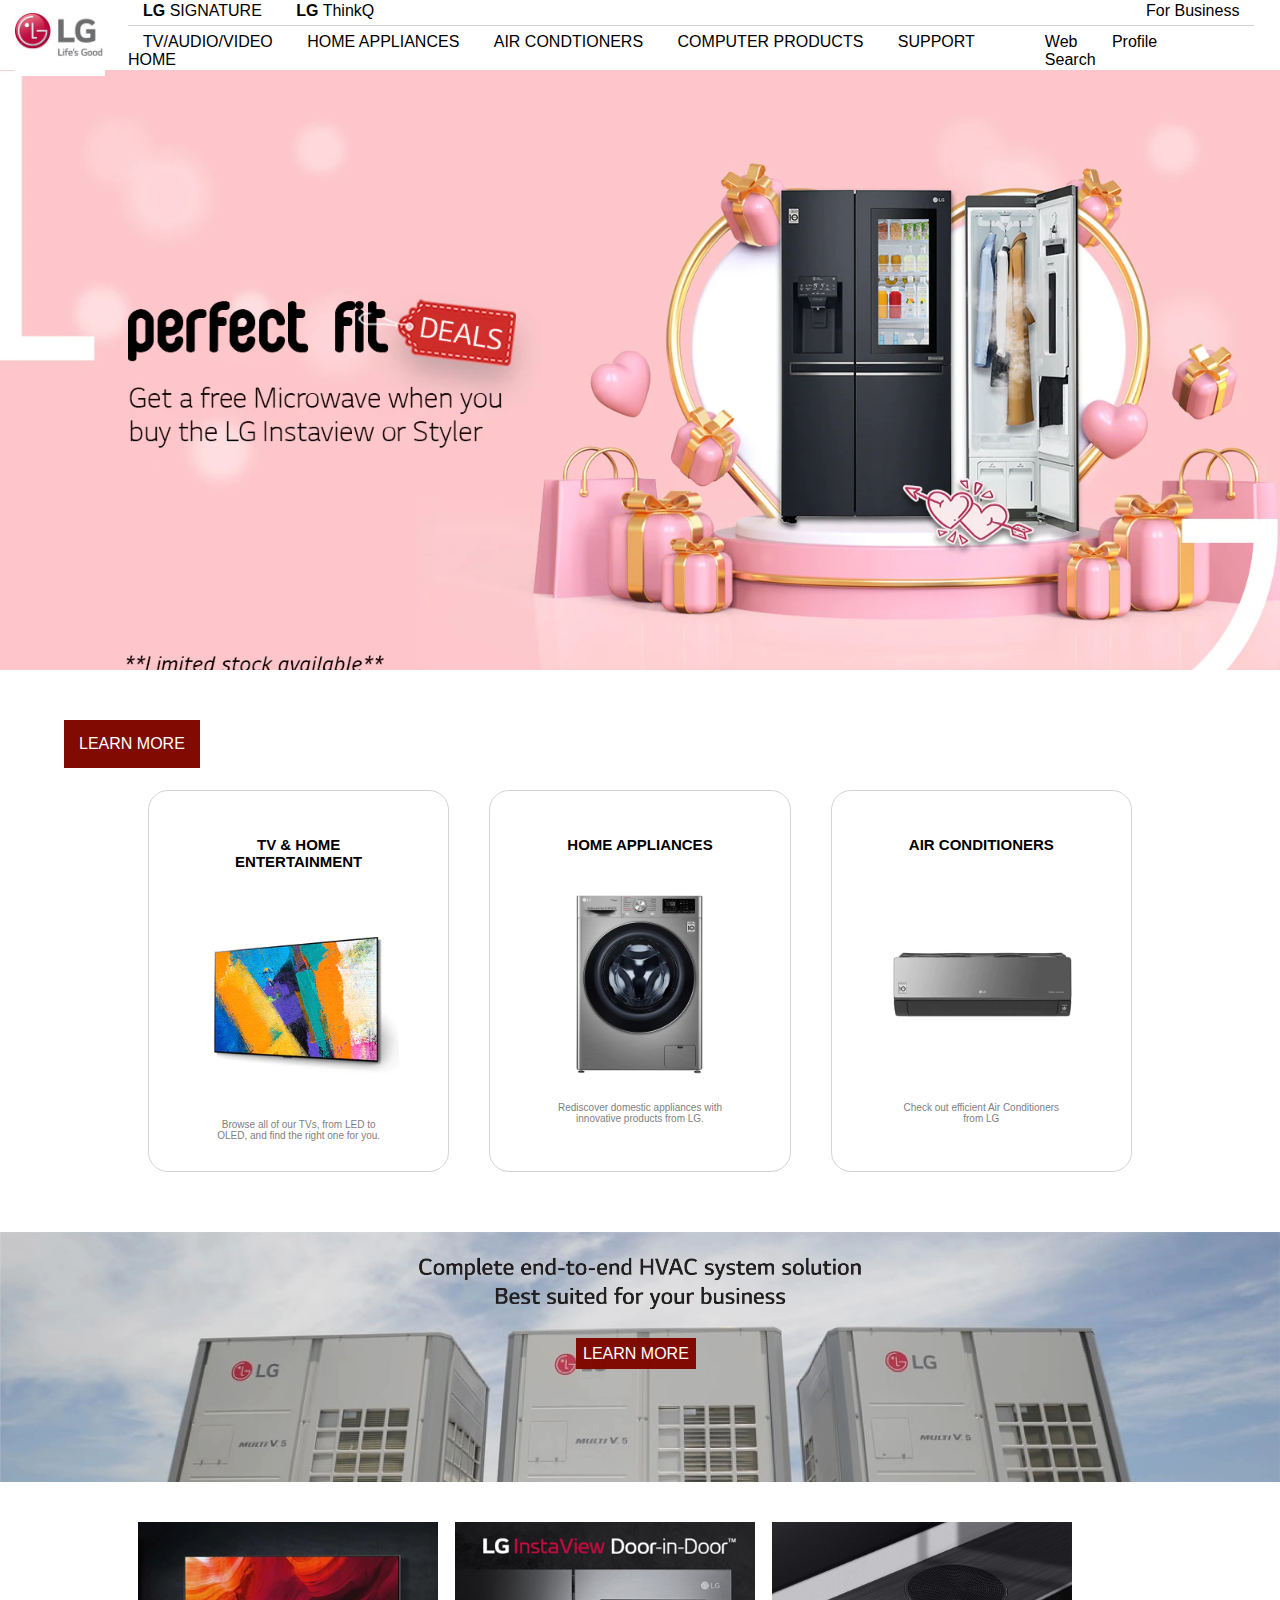
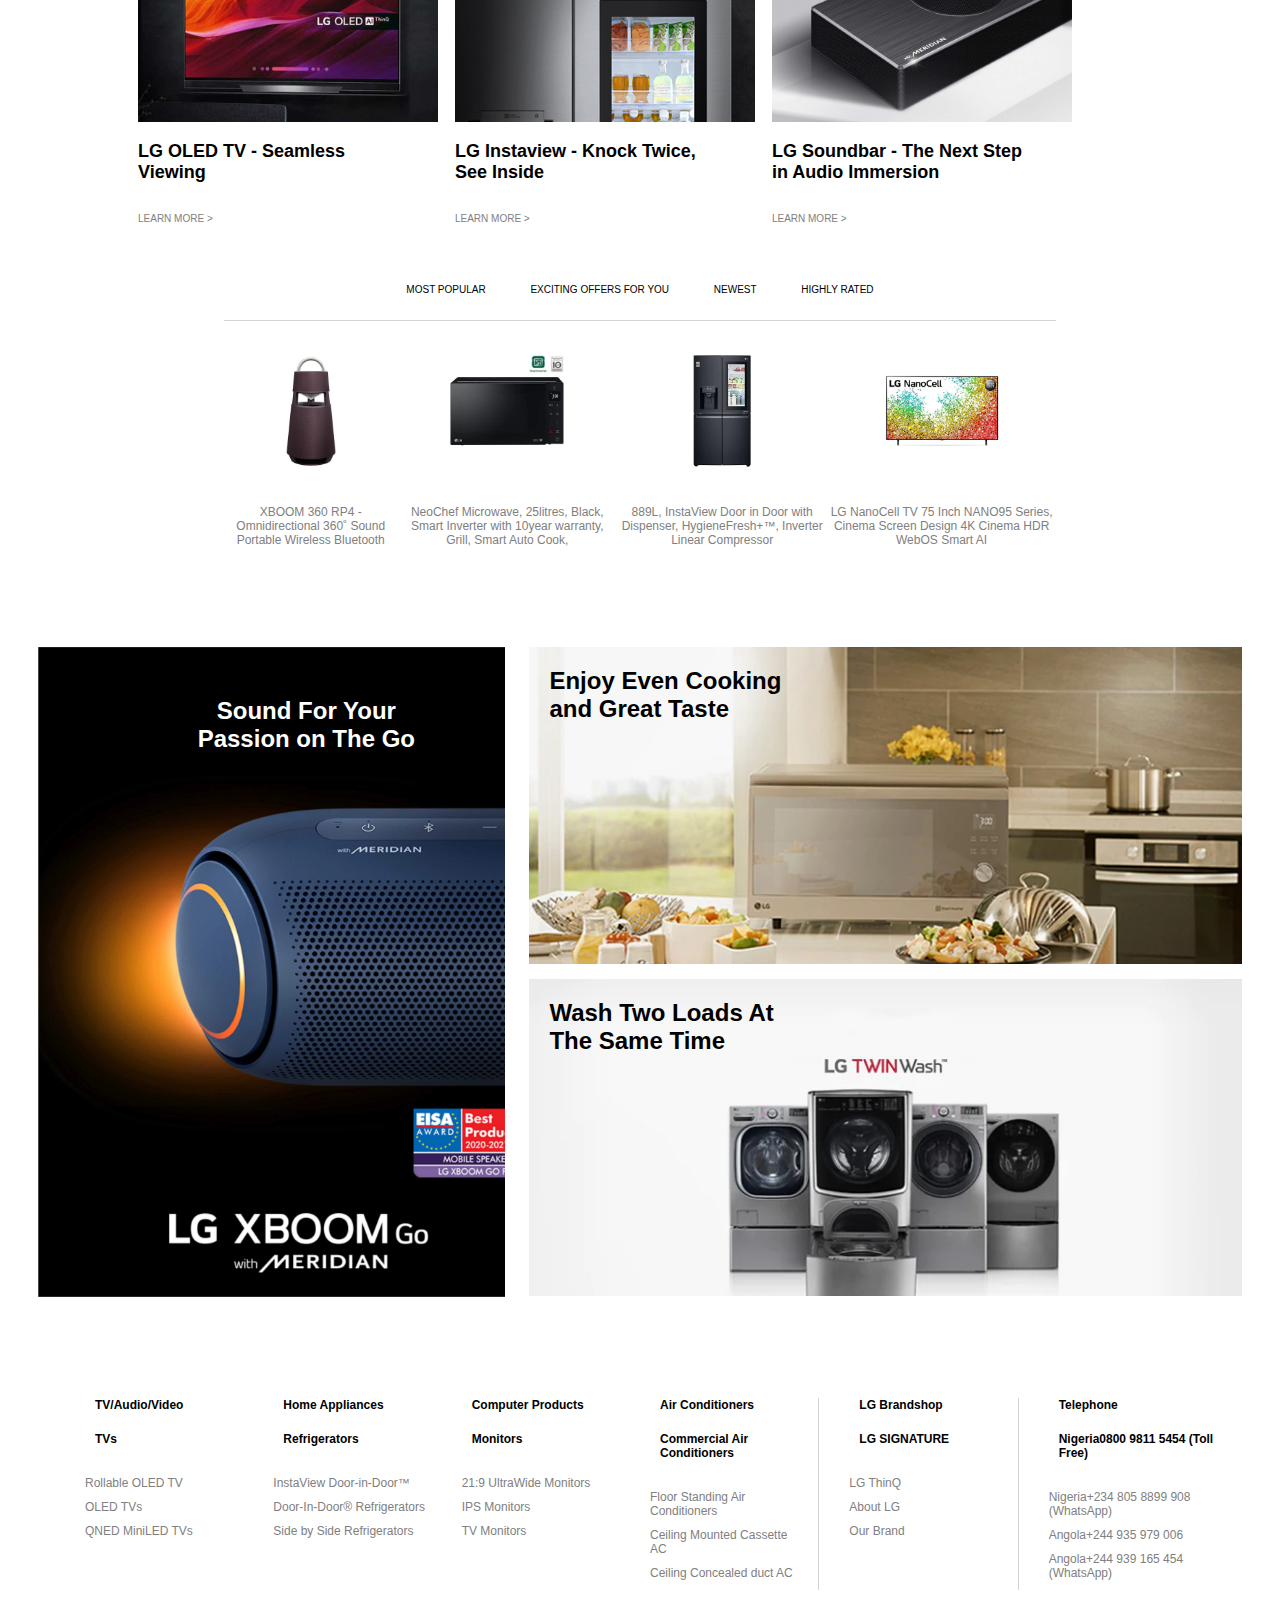
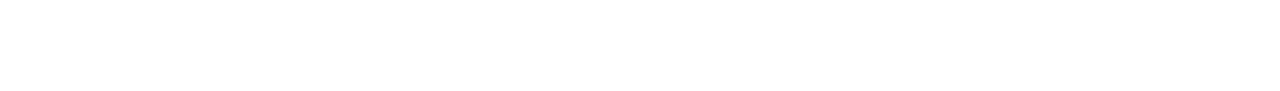
==== index.html @ 8df19f79 "we are adding our first page" ====
<!DOCTYPE html>
<html lang="en">

<head>
    <meta charset="UTF-8">
    <meta http-equiv="X-UA-Compatible" content="IE=edge">
    <meta name="viewport" content="width=device-width, initial-scale=1.0">
    <title>Document</title>
    <link rel="stylesheet" href="css/main.css">

</head>

<body>
    <div class="header">
        <div class="logo">
            <a href="index.html">
                <img src="img/logo.jpg" alt=""></a>
        </div>

        <div class="nav-links">
            <div class="row1">
                <div class="left">
                    <a href="#"><b>LG</b> SIGNATURE</a>
                    <a href="#"><b>LG</b> ThinkQ</a>
                </div>
                <div class="right">
                    <a href="#">For Business</a>
                </div>
            </div>
            <div class="row2">
                <div class="left">
                    <a href="tv_audio_video.html">TV/AUDIO/VIDEO</a>
                    <a href="home_appliances.html">HOME APPLIANCES</a>
                    <a href="#">AIR CONDTIONERS</a>
                    <a href="#">COMPUTER PRODUCTS</a>
                    <a href="#">SUPPORT HOME</a>
                </div>
                <div class="right">
                    <a href="#">Web</a>
                    <a href="#">Profile</a>
                    <a href="#">Search</a>
                </div>
            </div>
        </div>
    </div>
    <div class="slider">
        <a href="#">LEARN MORE</a>
    </div>

    <div class="section1">
        <div class="col">
            <h1>TV & HOME <br> ENTERTAINMENT</h1>
            <img src="img/africa-categoryselector-3.webp" alt="">
            <p>Browse all of our TVs, from LED to<br> OLED, and find the right one for you.</p>

        </div>
        <div class="col">
            <h1>HOME APPLIANCES</h1>
            <img src="img/africa-categoryselector-2.webp" alt="">
            <p> Rediscover domestic appliances with <br> innovative products from LG.</p>

        </div>
        <div class="col">
            <h1>AIR CONDITIONERS</h1>
            <img src="img/africa-categoryselector-1.webp" alt="">
            <p>Check out efficient Air Conditioners <br> from LG</p>

        </div>
    </div>
    <div class="complete">
        <a href="#">LEARN MORE</a>
    </div>

    <div class="section2">
        <div class="col">
            <img src="img/africa-home-ctaoverlay-1.webp" alt="">
            <h1>LG OLED TV - Seamless<br> Viewing</h1>
            <p><a href="#"> LEARN MORE ></a></p>
        </div>
        <div class="col">
            <img src="img/africa-home-ctaoverlay-2.jpg" alt="">
            <h1>LG Instaview - Knock Twice,<br> See Inside</h1>
            <p><a href="#"> LEARN MORE ></a></p>
        </div>
        <div class="col">
            <img src="img/africa-soundbars-2021-hero3.jpg" alt="">
            <h1>LG Soundbar - The Next Step<br> in Audio Immersion</h1>
            <p><a href="#">LEARN MORE ></a></p>
        </div>
    </div>

    <div class="coli1">
        <a href="#">MOST POPULAR</a>
        <a href="#">EXCITING OFFERS FOR YOU</a>
        <a href="#">NEWEST</a>
        <a href="#">HIGHLY RATED</a>
    </div>

    <div class="section3">
        <div class="col2">
            <img src="img/md07538680-350x350.webp" alt="">
            <p>XBOOM 360 RP4 - Omnidirectional 360˚ Sound Portable Wireless Bluetooth</p>
        </div>
        <div class="col2">
            <img src="img/TH-350-basic.webp" alt="">
            <p>NeoChef Microwave, 25litres, Black, Smart Inverter with 10year warranty, Grill, Smart Auto Cook,</p>
        </div>
        <div class="col2">
            <img src="img/TH-350.webp" alt="">
            <p>889L, InstaView Door in Door with Dispenser, HygieneFresh+™, Inverter Linear Compressor</p>
        </div>
        <div class="col2">
            <img src="img/Basic-350.webp" alt="">
            <p>LG NanoCell TV 75 Inch NANO95 Series, Cinema Screen Design 4K Cinema HDR WebOS Smart AI</p>
        </div>
    </div>

    
    <div class="section4">
        <div class="col1">
            <h2>Sound For Your <br> Passion on The Go</h2>
        </div>
        <div class="col2">
            <div class="img1">
                <h2>Enjoy Even Cooking <br> and Great Taste</h2>
            </div>
            <div class="img2">
                <h2>Wash Two Loads At <br> The Same Time</h2>
            </div>
        </div>
    </div>
    <div class="footer-section">

        <div class="col1">
            <h3>TV/Audio/Video</h3>
            <h5>TVs</h5>
            <ul>
                <li>Rollable OLED TV</li>
                <li>OLED TVs</li>
                <li>QNED MiniLED TVs</li>
            </ul>
        </div>
        <div class="col1">
            <h3>Home Appliances</h3>
            <h5>Refrigerators</h5>
            <ul>
                <li>InstaView Door-in-Door™</li>
                <li>Door-In-Door® Refrigerators</li>
                <li>Side by Side Refrigerators</li>
            </ul>
        </div>
        <div class="col1">
            <h3>Computer Products</h3>
            <h5>Monitors</h5>
            <ul>
                <li>21:9 UltraWide Monitors</li>
                <li>IPS Monitors</li>
                <li>TV Monitors</li>
            </ul>
        </div>
        <div class="col1">
            <h3>Air Conditioners</h3>
            <h5>Commercial Air Conditioners</h5>
            <ul>
                <li>Floor Standing Air Conditioners</li>
                <li>Ceiling Mounted Cassette AC</li>
                <li>Ceiling Concealed duct AC</li>
            </ul>
        </div>
        <div class="col1 v-line">
            <h3>LG Brandshop</h3>
            <h5>LG SIGNATURE</h5>
            <ul>
                <li>LG ThinQ</li>
                <li>About LG</li>
                <li>Our Brand</li>
            </ul>
        </div>
        <div class="col1 v-line">
            <h3>Telephone</h3>
            <h5>Nigeria0800 9811 5454 (Toll Free)</h5>
            <ul>
                <li>Nigeria+234 805 8899 908 (WhatsApp)</li>
                <li>Angola+244 935 979 006</li>
                <li>Angola+244 939 165 454 (WhatsApp)</li>
            </ul>
        </div>
    </div>


</body>

</html>
---- css/main.css ----
*{padding: 0; margin: 0; font-family: sans-serif;}

/* Header section start */

.header{height: 70px; width: 100%; display: flex; align-items: center;}
.header .logo img{width: 90px;}
.header .logo{width: 10%;}
.header .nav-links{width: 88%;}
.header a{text-decoration: none;color: black;margin: 5px; padding: 10px;}
.header .nav-links .row1{display: flex; justify-content: space-between; border-bottom: 0.4px solid lightgray; padding-bottom: 5px;}
.header .nav-links .row2{display: flex;justify-content: space-between;padding-top: 7px;}

/* Header section End */

/* Slider section start */
.slider{width: 100%; height: 600px; background-image: url("../img/banner.webp"); background-repeat: no-repeat; background-size: cover;}
.slider a{text-decoration: none; color: white; background-color: rgba(128, 9, 0, 0.993); padding: 15px; position: absolute; top: 80%; left: 5%;}

/* Slider section end */

/* Section1 begin */
.section1{display: flex; width: 80%; text-align: center; margin: auto; margin-top: 100px; padding-bottom: 40px;}
.section1 img{width: 200px;}
.section1 .col{width: 29%; margin: 20px;border: 1px solid lightgray; border-radius: 20px; padding: 15px;}
.section1 h1{font-size: 15px; padding: 30px;}
.section1 p{padding: 15px; color: grey; font-size: 10px;}

/* Section1 end */

/* Complete start */
.complete{width: 100%; height: 250px; background-image: url("../img/B2B\ Banner-01-01.webp"); background-repeat: no-repeat; background-size: cover;}
.complete a{text-decoration: none; color: white; background-color: rgba(128, 9, 0, 0.993);padding: 7px; position: relative; top: 45%; left: 45%;}

/* Complete end */

/* Section2 start */
.section2{display: flex; width: 80%; text-align: center; margin: auto; margin-top: 30px;}
.section2 img{width: 300px;}
.section2 .col{width: 29%; margin: 10px;}
.section2 h1{font-size: 18px;text-align: left; padding-top: 15px;}
.section2 p{padding-top: 30px; color: gray; text-align: left; font-size: 10px;}
.section2 a{text-decoration: none; color: grey;}
/* Section2 end */

/* Section3 start */
.coli1{display: flex; align-items: center; margin: auto; margin-top: 50px; justify-content: space-around; width: 40%; font-size: 10px;}
.coli1 a{text-decoration: none; color: black;  border-bottom: 5px; border-color: solid black; padding-bottom: 15px;}
.section3{display: flex; width: 65%; text-align: center; margin: auto; margin-top: 10px; border-top: 0.5px solid lightgray;}
.section3 img{width: 120px; padding-top: 30px;}
.section3 p{font-size: 12px; padding-top: 30px; color: gray;}
/* Section3 end */

/* Section4 start */
.section4{width: 96%; display: flex; justify-content: space-around; margin: auto; margin-top: 100px;}
.section4 .col1{width: 38%; background-image: url(../img/africa-home-block-1-t.webp); height: 650px; background-size: cover; text-align: center;}
.section4 .col1 h2{color: white; padding-top: 50px;}
.section4 .col2{width: 58%;}
.section4 .col2 .img1,.img2{height: 317px;}
.section4 .col2 h2{padding-top: 20px; padding-left: 20px; color: black;}
.section4 .col2 .img1{background-image: url(../img/africa-home-block-2-d.webp); margin-bottom: 15px; background-size: cover;}
.section4 .col2 .img2{background-image: url(../img/africa-home-block-3-d.webp); margin-top: 15px; background-size: cover;}

/* footer-section start */
.footer-section{width: 90%; margin: auto; display: flex; justify-content: space-between; margin-top: 100px; margin-bottom: 100px;}
.footer-section h3, h5{color: black; font-size: 12px; padding-bottom: 20px; padding-left: 30px;}
.footer-section .col1{width: 17%; margin: 1px;}
.footer-section .col1 ul li{list-style: none; font-size: 12px; color: gray; margin: 10px; padding-left: 10px;}
.footer-section .v-line{border-left: 1px solid lightgray; padding-left: 10px;}
/* footer-section end */

/* TV/Audio/Video start */
.step1{text-align: center; padding: 30px; width: 40%; padding-left: 30%;}
.step1 p{padding-top: 20px; font-size: 12px;}
/* step1 end */

/* Step2 start*/
.step2{background-image: url(../img/Earbuds_Hero_Clean_D.webp); background-repeat: no-repeat; background-size: cover; height: 500px;}
.step2 h1, h2, h3{color: white; padding-left: 70px;}
.step2 h2{padding-top: 150px; font-size: 25px; padding-bottom: 20px;}
.step2 h1{font-size: 40px; padding-bottom: 20px;}
.step2 a{padding: 20px; text-decoration: none; color: white; background-color: rgba(128, 9, 0, 0.993); position: relative;top: 8%; left: 5%; font-size: 12px;}
/* Step2 end */

/* Step3 start */
.step3{display: flex; width: 90%; text-align: center; margin: auto; margin-top: 30px;}
.step3 img{width: 200px;}
.step3 .col{width: 25%; margin: 10px; border: 1px solid lightgray; border-radius: 20px;}
.step3 h1{font-size: 18px; padding: 30px;}
.step3 p{padding-top: 30px; color: gray; font-size: 15px; padding-bottom: 40px;}
/* Step3 end */

/* Step33 start */
.step33{display: flex; width: 90%; text-align: center; margin: auto; margin-top: 30px;}
.step33 img{width: 200px;}
.step33 .col{width: 25%; margin: 10px; border: 1px solid lightgray; border-radius: 20px;}
.step33 h1{font-size: 18px; padding: 30px;}
.step33 p{padding-top: 30px; color: gray; font-size: 15px; padding-bottom: 40px;}
/* Step33 end */

/* Step4 start */
.step4 h1{text-align: center; padding-top: 40px; padding-bottom: 40px;}
.step44 {display: flex; justify-content: space-evenly; text-align: center; padding-bottom: 50px;}
.step44 img{padding-bottom: 20px;}
.step44 p{color: white; background-color: rgba(128, 9, 0, 0.993);padding: 10px; font-size: 13px;}
/* Step44 end */

/* Step5 start */
.step5{background-image: url(../img/africa-tvaudiovideo-pdp-1-d.webp); background-repeat: no-repeat; background-size: cover; height: 650px; text-align: right; }
.step5 h2{color: black; padding-top: 250px; padding-right: 130px; font-size: 27px;}
.step5 h1{font-size: 45px; padding-top: 20px; padding-right: 40px; padding-bottom: 20px;}
.step5 a{text-decoration: none; color: white; background-color: maroon; padding: 17px; font-size: 13px; position: relative; right: 32%; width: 100px;}
/* Step5 end */
/* Step6 start */
.step6{background-image: url(../img/africa-tvaudiovideo-pdp-2-d.webp); background-repeat: no-repeat; background-size: cover; height: 500px; text-align: right;}
.step6 h1{font-size: 40px; color: white; position: relative;right: 6%; padding-top: 160px;padding-bottom: 40px;}
.step6 a{text-decoration: none; color: white; background-color: maroon; padding: 17px; font-size: 13px; position: relative; right: 32%; width: 100px;}
/* Step6 end */

/* Step7 start */
.step7{background-image: url(../img/africa-tvaudiovideo-pdp-3-d.webp);background-repeat: no-repeat; background-size: cover; height: 500px;}
.step7 h1{font-size: 40px; color: white; margin: auto; padding-left: 70px; padding-top: 170px; padding-bottom: 30px;}
.step7 a{text-decoration: none; color: white; background-color: maroon; padding: 17px; font-size: 13px; width: 100px; position: relative; left: 5%;}
/* Step7 end */

/* footer-section start */
.footer-section{width: 90%; margin: auto; display: flex; justify-content: space-between; margin-top: 100px; margin-bottom: 100px;}
.footer-section h3, h5{color: black; font-size: 12px; padding-bottom: 20px; padding-left: 30px;}
.footer-section .col1{width: 17%; margin: 1px;}
.footer-section .col1 ul li{list-style: none; font-size: 12px; color: gray; margin: 10px; padding-left: 10px;}
.footer-section .v-line{border-left: 1px solid lightgray; padding-left: 10px;}
/* footer-section end */

/* HOME APPLIANCES start */
/* home start */
.home1{text-align: center; padding-top: 50px; padding-bottom: 30px;}
.home1 h1{font-size: 40px; padding-bottom: 20px;}
.home2{background-image: url(../img/africa-homeappliances-hero-1-d.jpg); background-repeat: no-repeat; background-size: cover;height: 480px; text-align: right;}
.home2 h1{font-size: 40px; color: white; padding-top: 160px; padding-right: 200px; padding-bottom: 20px;}
.home2 h2{font-size: 17px; font-weight: lighter; padding-bottom: 40px; padding-right: 150px;}
.home2 a{text-decoration: none; color: white; background-color: maroon; padding: 17px; font-size: 13px; width: 100px; position: relative; right: 34%;}
/* Home2 end */

/* Home3 start */
.home3 h1{text-align: center; padding-top: 60px; padding-bottom: 40px;}
.home33{display: flex; width: 90%; margin: auto; margin-top: 30px; text-align: center;}
.home33 img{width: 200px;}
.home33 .col{width: 25%; margin: 10px; border: 1px solid lightgray; border-radius: 20px;}
.home33 h1{font-size: 18px; padding: 30px;}
.home33 p{padding-top: 30px; color: gray; font-size: 15px; padding-bottom: 40px;}
/* home33 end */

/* home4 start */
.home4 h1{text-align: center; padding-top: 40px; padding-bottom: 40px;}
.home44 {display: flex; justify-content: space-evenly; text-align: center; padding-bottom: 50px;}
.home44 img{padding-bottom: 20px;}
.home44 p{color: white; background-color: rgba(128, 9, 0, 0.993);padding: 10px; font-size: 13px;}
/* home44 end */
/* home5 start */
.home5{background-image: url(../img/africa-homeappliances-supercategory-5\(1\).jpg); background-repeat: no-repeat; background-size: cover; height: 650px; text-align: right; }
.home5 h1{color: white; padding-top: 210px; padding-right: 150px; font-size: 40px;}
.home5 h3{padding-top: 20px; padding-right: 30px; padding-bottom: 20px;}
.home5 a{text-decoration: none; color: white; background-color: maroon; padding: 17px; font-size: 13px; position: relative; right: 32%; width: 100px;}
/* Home5 end */
/* Home6 start */
.home6{background-image: url(../img/africa-homeappliances-supercategory-6\(1\).jpg); background-repeat: no-repeat; background-size: cover; height: 650px; text-align: right;}
.home6 h1{color: white; padding-top: 270px; font-size: 40px; padding-right: 100px; padding-bottom: 40px;}
.home6 a{text-decoration: none; color: white; background-color: maroon; padding: 17px; font-size: 13px; position: relative; right: 32%; width: 100px;}
/* Home6 end */
/* footer-section start */
.footer-section{width: 90%; margin: auto; display: flex; justify-content: space-between; margin-top: 100px; margin-bottom: 100px;}
.footer-section h3, h5{color: black; font-size: 12px; padding-bottom: 20px; padding-left: 30px;}
.footer-section .col1{width: 17%; margin: 1px;}
.footer-section .col1 ul li{list-style: none; font-size: 12px; color: gray; margin: 10px; padding-left: 10px;}
.footer-section .v-line{border-left: 1px solid lightgray; padding-left: 10px;}
/* footer-section end */
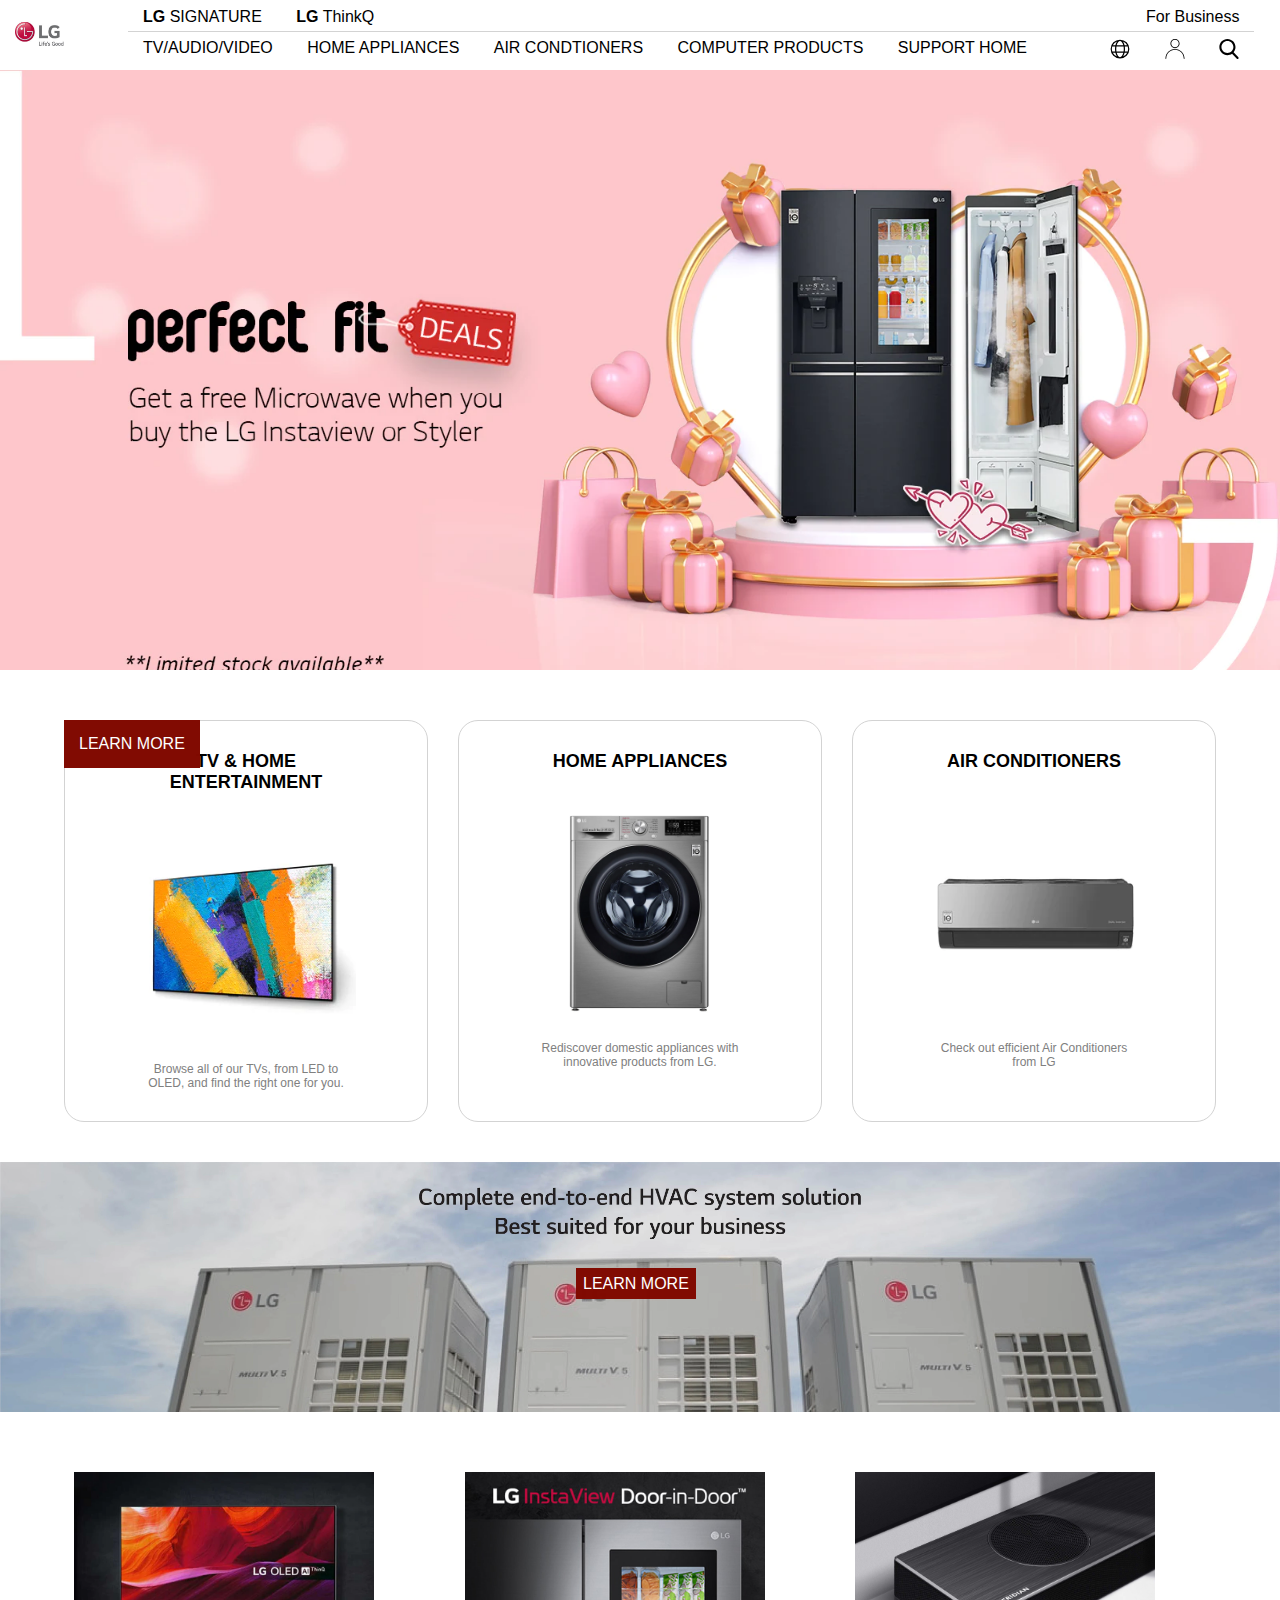
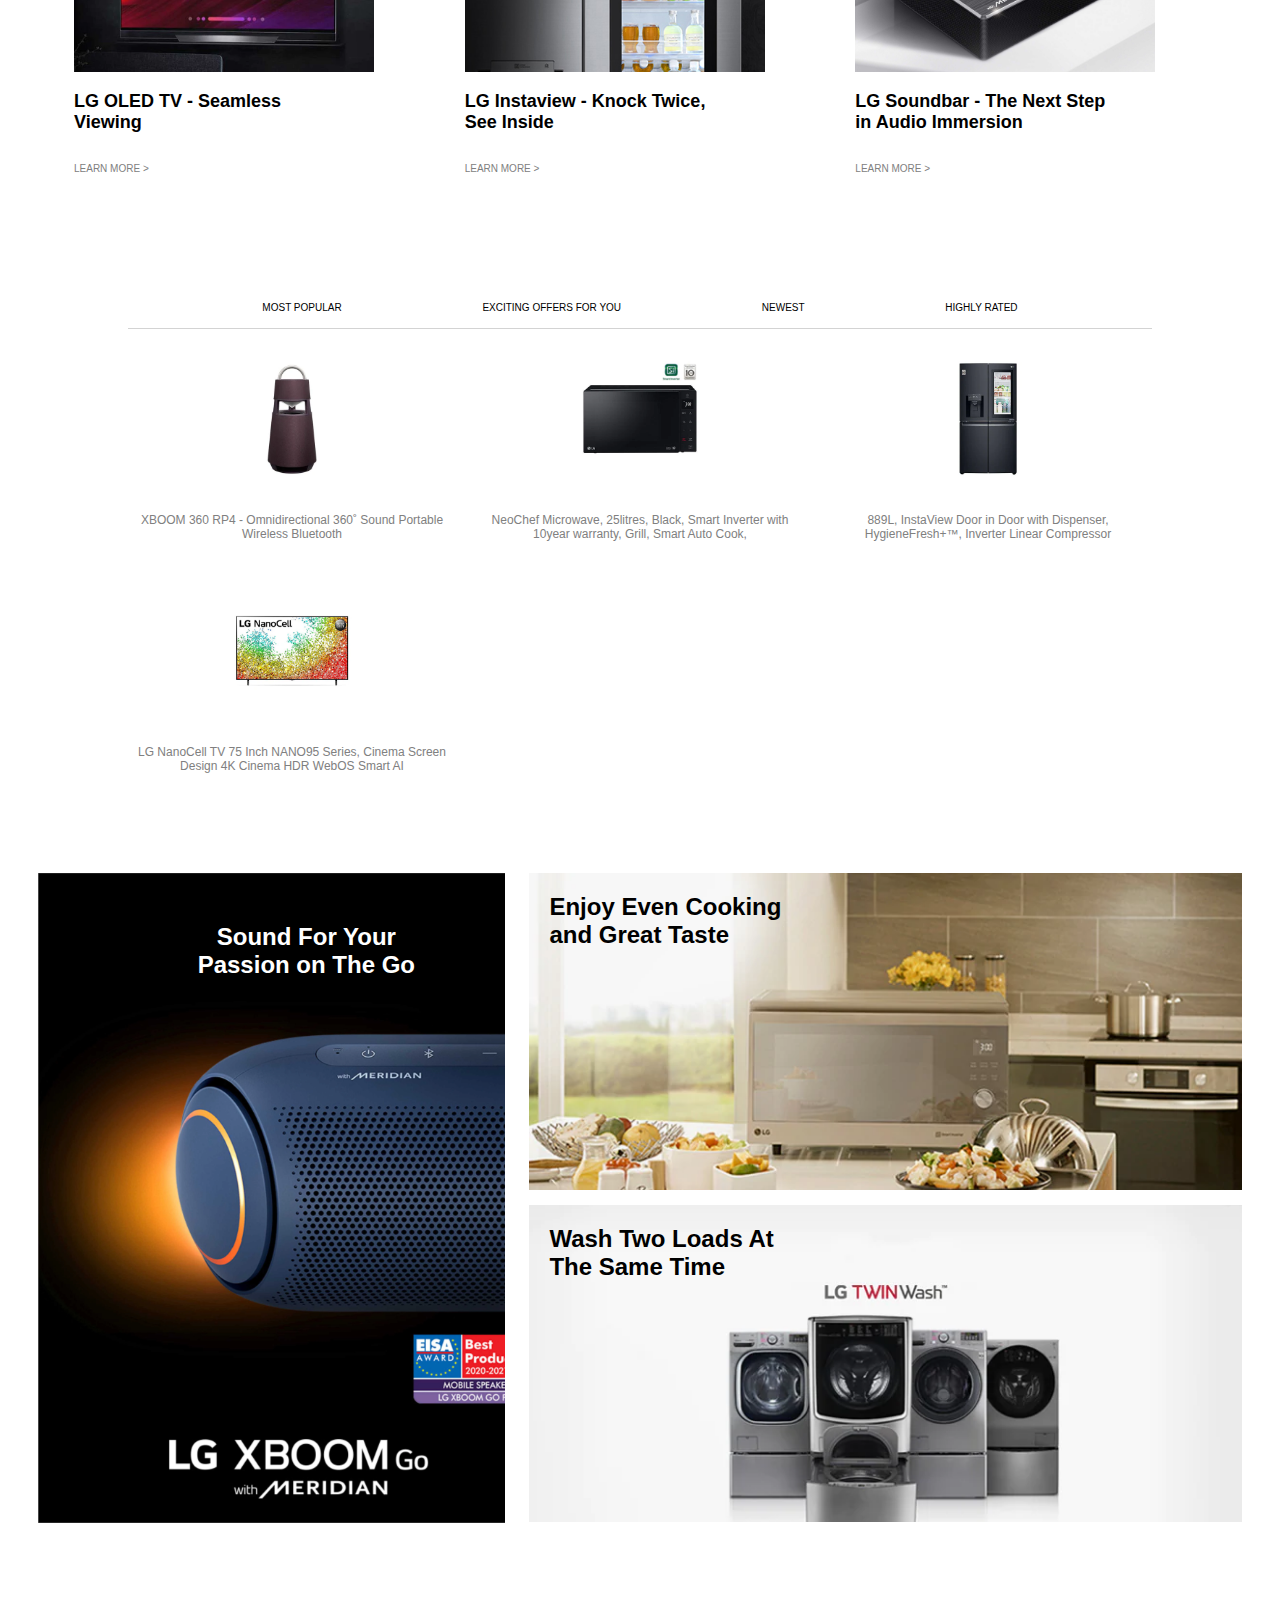
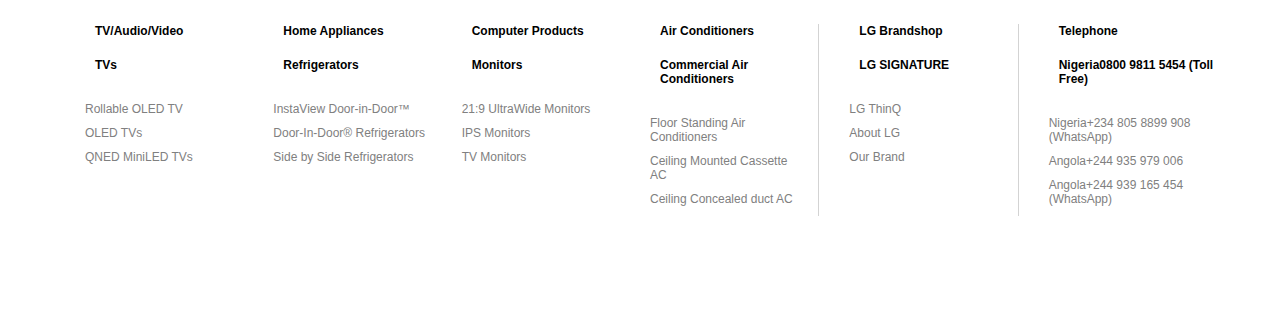
==== commit 7a280d57: "new changes" ====
--- a/index.html
+++ b/index.html
@@ -12,6 +12,10 @@
 
 <body>
     <div class="header">
+        <div class="mobile-icon">
+            <a href="#"><img src="img/menu icon.png" alt=""></a>
+            <a href="#"><img src="img/search.svg" alt=""></a>
+        </div>
         <div class="logo">
             <a href="index.html">
                 <img src="img/logo.jpg" alt=""></a>
@@ -36,11 +40,31 @@
                     <a href="#">SUPPORT HOME</a>
                 </div>
                 <div class="right">
-                    <a href="#">Web</a>
-                    <a href="#">Profile</a>
-                    <a href="#">Search</a>
-                </div>
-            </div>
+                    <a href="#"><img src="img/web.svg" alt=""></a>
+                    <a href="#"><img src="img/profile.svg" alt=""></a>
+                    <a href="#"><img src="img/search.svg" alt=""></a>
+                </div>
+            </div>
+            <div class="row2-mobile">
+                <div class="left">
+                    <a href="#">PRODUCTS</a>
+                    <a href="#">SUPPORT HOME</a>
+                </div>
+                <div class="right">
+                    <a href="#"><img src="img/web.svg" alt=""></a>
+                    <a href="#"><img src="img/profile.svg" alt=""></a>
+                    <a href="#"><img src="img/search.svg" alt=""></a>
+                </div>
+            </div>
+            <div class="row1-mobile">
+                <a href="#"><img src="img/menu icon.png" alt=""></a>
+                <a href="#"><img src="img/search.svg" alt=""></a>
+                <a href="#"><img src="img/logo.jpg" alt=""></a>
+                <a href="#"><img src="img/profile.svg" alt=""></a>
+            </div>
+        </div>
+        <div class="mobile-icon">
+            <a href="#"><img src="img/profile.svg" alt=""></a>
         </div>
     </div>
     <div class="slider">
@@ -115,7 +139,7 @@
         </div>
     </div>
 
-    
+
     <div class="section4">
         <div class="col1">
             <h2>Sound For Your <br> Passion on The Go</h2>
--- a/css/main.css
+++ b/css/main.css
@@ -3,12 +3,16 @@
 /* Header section start */
 
 .header{height: 70px; width: 100%; display: flex; align-items: center;}
-.header .logo img{width: 90px;}
+.header .logo img{width: 50px;}
 .header .logo{width: 10%;}
 .header .nav-links{width: 88%;}
 .header a{text-decoration: none;color: black;margin: 5px; padding: 10px;}
 .header .nav-links .row1{display: flex; justify-content: space-between; border-bottom: 0.4px solid lightgray; padding-bottom: 5px;}
 .header .nav-links .row2{display: flex;justify-content: space-between;padding-top: 7px;}
+.header .nav-links .row2 img{width: 20px;}
+.header .nav-links .row2-mobile{display: none;}
+.header .mobile-icon{display: none;}
+.header .row1-mobile{display: none;}
 
 /* Header section End */
 
@@ -19,11 +23,11 @@
 /* Slider section end */
 
 /* Section1 begin */
-.section1{display: flex; width: 80%; text-align: center; margin: auto; margin-top: 100px; padding-bottom: 40px;}
-.section1 img{width: 200px;}
-.section1 .col{width: 29%; margin: 20px;border: 1px solid lightgray; border-radius: 20px; padding: 15px;}
-.section1 h1{font-size: 15px; padding: 30px;}
-.section1 p{padding: 15px; color: grey; font-size: 10px;}
+.section1{width: 90%; margin: auto; display: grid; grid-template-columns: repeat(auto-fill, minmax(300px, 1fr)); gap: 30px;padding-top: 50px; padding-bottom: 40px; text-align: center;}
+.section1 img{width: 220px;}
+.section1 .col{height: 400px; border: 1px solid lightgray; border-radius: 20px;}
+.section1 h1{font-size: 18px; padding: 30px;}
+.section1 p{padding: 15px; color: grey; font-size: 12px;}
 
 /* Section1 end */
 
@@ -34,18 +38,18 @@
 /* Complete end */
 
 /* Section2 start */
-.section2{display: flex; width: 80%; text-align: center; margin: auto; margin-top: 30px;}
+.section2{width: 90%; margin: auto; display: grid; grid-template-columns: repeat(auto-fill, minmax(300px, 1fr)); gap: 20px;padding-top: 50px; padding-bottom: 20px; text-align: left;}
 .section2 img{width: 300px;}
-.section2 .col{width: 29%; margin: 10px;}
+.section2 .col{height: 350px; margin: 10px;}
 .section2 h1{font-size: 18px;text-align: left; padding-top: 15px;}
 .section2 p{padding-top: 30px; color: gray; text-align: left; font-size: 10px;}
 .section2 a{text-decoration: none; color: grey;}
 /* Section2 end */
 
 /* Section3 start */
-.coli1{display: flex; align-items: center; margin: auto; margin-top: 50px; justify-content: space-around; width: 40%; font-size: 10px;}
+.coli1{display: flex;  margin: auto; margin-top: 50px; justify-content: space-around; width: 70%; font-size: 10px;}
 .coli1 a{text-decoration: none; color: black;  border-bottom: 5px; border-color: solid black; padding-bottom: 15px;}
-.section3{display: flex; width: 65%; text-align: center; margin: auto; margin-top: 10px; border-top: 0.5px solid lightgray;}
+.section3{width: 80%; margin: auto; display: grid; grid-template-columns: repeat(auto-fill, minmax(250px, 1fr));gap: 20px; text-align: center; border-top: 0.5px solid lightgray;}
 .section3 img{width: 120px; padding-top: 30px;}
 .section3 p{font-size: 12px; padding-top: 30px; color: gray;}
 /* Section3 end */
@@ -69,6 +73,9 @@
 /* footer-section end */
 
 /* TV/Audio/Video start */
+.header .nav-links .row2-mobile{display: none;}
+.header .mobile-icon{display: none;}
+.header .row1-mobile{display: none;}
 .step1{text-align: center; padding: 30px; width: 40%; padding-left: 30%;}
 .step1 p{padding-top: 20px; font-size: 12px;}
 /* step1 end */
@@ -82,24 +89,24 @@
 /* Step2 end */
 
 /* Step3 start */
-.step3{display: flex; width: 90%; text-align: center; margin: auto; margin-top: 30px;}
+.step3{width: 90%; margin: auto; padding-top: 30px; display: grid; grid-template-columns: repeat(auto-fill, minmax(250px, 1fr)); gap: 20px; text-align: center;}
 .step3 img{width: 200px;}
-.step3 .col{width: 25%; margin: 10px; border: 1px solid lightgray; border-radius: 20px;}
+.step3 .col{height: 400px; margin: 10px; border: 1px solid lightgray; border-radius: 20px;}
 .step3 h1{font-size: 18px; padding: 30px;}
 .step3 p{padding-top: 30px; color: gray; font-size: 15px; padding-bottom: 40px;}
 /* Step3 end */
 
 /* Step33 start */
-.step33{display: flex; width: 90%; text-align: center; margin: auto; margin-top: 30px;}
+.step33{width: 90%; margin: auto; padding-top: 30px; display: grid; grid-template-columns: repeat(auto-fill, minmax(250px, 1fr)); gap: 20px; text-align: center;}
 .step33 img{width: 200px;}
-.step33 .col{width: 25%; margin: 10px; border: 1px solid lightgray; border-radius: 20px;}
+.step33 .col{height: 400px; margin: 10px; border: 1px solid lightgray; border-radius: 20px;}
 .step33 h1{font-size: 18px; padding: 30px;}
 .step33 p{padding-top: 30px; color: gray; font-size: 15px; padding-bottom: 40px;}
 /* Step33 end */
 
 /* Step4 start */
 .step4 h1{text-align: center; padding-top: 40px; padding-bottom: 40px;}
-.step44 {display: flex; justify-content: space-evenly; text-align: center; padding-bottom: 50px;}
+.step44{width: 95%; margin: auto;display: grid; grid-template-columns: repeat(auto-fill, minmax(200px, 1fr)); gap: 20px; text-align: center; padding-bottom: 30px;}
 .step44 img{padding-bottom: 20px;}
 .step44 p{color: white; background-color: rgba(128, 9, 0, 0.993);padding: 10px; font-size: 13px;}
 /* Step44 end */
@@ -132,6 +139,9 @@
 
 /* HOME APPLIANCES start */
 /* home start */
+.header .nav-links .row2-mobile{display: none;}
+.header .mobile-icon{display: none;}
+.header .row1-mobile{display: none;}
 .home1{text-align: center; padding-top: 50px; padding-bottom: 30px;}
 .home1 h1{font-size: 40px; padding-bottom: 20px;}
 .home2{background-image: url(../img/africa-homeappliances-hero-1-d.jpg); background-repeat: no-repeat; background-size: cover;height: 480px; text-align: right;}
@@ -142,16 +152,16 @@
 
 /* Home3 start */
 .home3 h1{text-align: center; padding-top: 60px; padding-bottom: 40px;}
-.home33{display: flex; width: 90%; margin: auto; margin-top: 30px; text-align: center;}
+.home33{width: 90%; margin: auto; padding-top: 30px; display: grid; grid-template-columns: repeat(auto-fill, minmax(300px, 1fr)); gap: 20px; text-align: center;}
 .home33 img{width: 200px;}
-.home33 .col{width: 25%; margin: 10px; border: 1px solid lightgray; border-radius: 20px;}
+.home33 .col{height: 400px; margin: 10px; border: 1px solid lightgray; border-radius: 20px;} 
 .home33 h1{font-size: 18px; padding: 30px;}
 .home33 p{padding-top: 30px; color: gray; font-size: 15px; padding-bottom: 40px;}
-/* home33 end */
+/* home33 end
 
 /* home4 start */
 .home4 h1{text-align: center; padding-top: 40px; padding-bottom: 40px;}
-.home44 {display: flex; justify-content: space-evenly; text-align: center; padding-bottom: 50px;}
+.home44{width: 95%; margin: auto;display: grid; grid-template-columns: repeat(auto-fill, minmax(200px, 1fr)); gap: 20px; text-align: center; padding-bottom: 30px;}
 .home44 img{padding-bottom: 20px;}
 .home44 p{color: white; background-color: rgba(128, 9, 0, 0.993);padding: 10px; font-size: 13px;}
 /* home44 end */
@@ -172,4 +182,105 @@
 .footer-section .col1{width: 17%; margin: 1px;}
 .footer-section .col1 ul li{list-style: none; font-size: 12px; color: gray; margin: 10px; padding-left: 10px;}
 .footer-section .v-line{border-left: 1px solid lightgray; padding-left: 10px;}
-/* footer-section end */+/* footer-section end */
+
+/* CSS FOR MOBILE VERSION */
+/* Index page */
+@media (max-width:1050px) {
+    .header .nav-links{width: 90%;}
+    .header a{font-size: 10px;}   }
+
+@media (max-width:800px) {
+    .header .nav-links{width: 90%;}
+    .header .nav-links .row2-mobile{display: flex;justify-content: space-between;padding-top: 7px;}
+    .header .nav-links .row2-mobile img{width: 20px;}
+    .header .nav-links .row2{display: none;}
+    .slider{background-size: contain;height: 400px;}
+    .slider a{padding: 15px; position: absolute; top: 65%; left: 10%;}
+    .complete{background-size: contain; height: 200px;}
+    .complete a{left: 42%;}}
+
+    @media (max-width:485px) {
+    .header .logo{width: 140px;}
+    .header .nav-links{display: none;}
+    .header{justify-content: space-between; width: 100%;}
+    .header .mobile-icon{display: block}
+    .header .mobile-icon img{width: 20px;}
+    .slider{background-size: contain;height: 300px;}
+    .slider a{padding: 5px; position: absolute; top: 45%; left: 10%; font-size: 10px;}
+    .section1{display: block;margin-top: 20px;}
+    .section1 img{width: 200px;}
+    .complete a{padding: 5px; position: relative; top: 30%; left: 35%; font-size: 10px;}
+    .section2{margin-top: 0.5px}
+    .section2 img{width: 350px;}
+    .section4{display: block;}
+    .section4 .col1{width: 100%; text-align: center; height: 600px;}
+    .section4 .col2{width: 100%;}
+    .section4 .col2 .img1,.img2{height: 317px;}
+    .footer-section{width: 100%; display: block; text-align: left;}  }
+
+    /* Index page end */
+
+    /* TV_Audio page */
+
+    @media (max-width:1050px) {
+        .header .nav-links{width: 90%;}
+        .header a{font-size: 10px;}   }
+    
+    @media (max-width:800px) {
+        .header .nav-links{width: 90%;}
+        .header .nav-links .row2-mobile{display: flex;justify-content: space-between;padding-top: 7px;}
+        .header .nav-links .row2-mobile img{width: 20px;}
+        .header .nav-links .row2{display: none;}
+        .step2{width: 100%; background-size: contain;}
+        .step2 h2{padding-top: 80px; font-size: 20px; padding-bottom: 20px;}
+        .step2 a{padding: 15px; font-size: 10px;}}
+        
+        @media (max-width:485px) {
+        .header .logo{width: 140px;}
+        .step2{width: 100%; background-size: contain; height: 200px;}
+        .step2 h2{padding-top: 30px; font-size: 13px; padding-bottom: 10px;}
+        .step2 h1{font-size: 20px; padding-bottom: 0.5px;}
+        .step2 a{padding: 10px; font-size: 10px;position: relative;top: 5%; left: 15%;}
+        .step4 h1{text-align: center; padding-top: 40px; padding-bottom: 40px;}
+        .step4 h1{text-align: center; padding-top: 40px; padding-bottom: 40px;}
+        .step5{width: 100%; background-size: 420px;height: 400px; text-align: left;padding-bottom: 10px;}
+        .step5 h2{font-size: 15px; font-weight: lighter;padding-right: 50px;}
+        .step5 h1{font-size: 22px;font-weight: lighter; padding-top: 20px; padding-left: 65px; padding-bottom: 20px;}
+        .step5 a{padding: 10px; font-size: 10px; position: relative; left: 15%; width: 100px;}
+        .step6{width: 100%; height: 450px; background-size: 730px;}
+        .step6 h1{font-size: 20px;color: black; padding-top: 300px;position: relative;right: 40%;}
+        .step6 a{padding: 10px; font-size: 10px; position: relative; right: 70%;}
+        .step7{width: 100%; background-size: 420px; height: 270px;}
+        .step7 h1{font-size: 30px; color: black; margin: auto; padding-left: 20px; padding-top: 170px; padding-bottom: 30px;}
+        .step7 a{padding: 10px; font-size: 10px; position: relative; left: 5%;} }
+
+        /* TV_Audio page end */
+
+        /* Home_appliances page */
+        @media (max-width:1050px) {
+            .header .nav-links{width: 90%;}
+            .header a{font-size: 10px;}   }
+
+        @media (max-width:800px) {
+                .header .nav-links{width: 90%;}
+                .header .nav-links .row2-mobile{display: flex;justify-content: space-between;padding-top: 7px;}
+                .header .nav-links .row2-mobile img{width: 20px;}
+                .header .nav-links .row2{display: none;}
+                .home2{width: 100%;background-size: 800px;height: 300px;}
+                .home2 h1{font-size: 27px;text-align: right; padding-top: 70px; padding-bottom: 5px; padding-left: 0.5px;}
+                .home2 h2{padding-top: 5px; font-size: 13px; padding-bottom: 20px;}
+                .home2 a{padding: 10px; font-size: 10px;}
+                .home3 h1{text-align: center; padding-top: 40px; padding-bottom: 40px;}}
+
+        @media (max-width:485px) {
+                .home2{width: 100%; background-size: cover top; height: 300px;}
+                .home5{background-size: 650px; height: 570px; text-align: left; }
+                .home5 h1{color: black; padding-top: 350px; padding-left: 20px; font-size: 25px;}
+                .home5 h3{padding-top: 20px;padding-left: 20px; padding-bottom: 20px; color: black; font-size: 15px; font-weight: lighter;}
+                .home5 a{padding: 10px; font-size: 10px; position: relative; left:5%;}
+                .home6{background-size: 650px; height:430px; text-align: left;}
+                .home6 h1{color: black; padding-top: 370px; font-size: 25px; padding-left: 20px; padding-bottom: 20px;}
+                .home6 a{padding: 10px; font-size: 10px; position: relative; left: 5%;}}
+
+        /* Home_appliances page end */